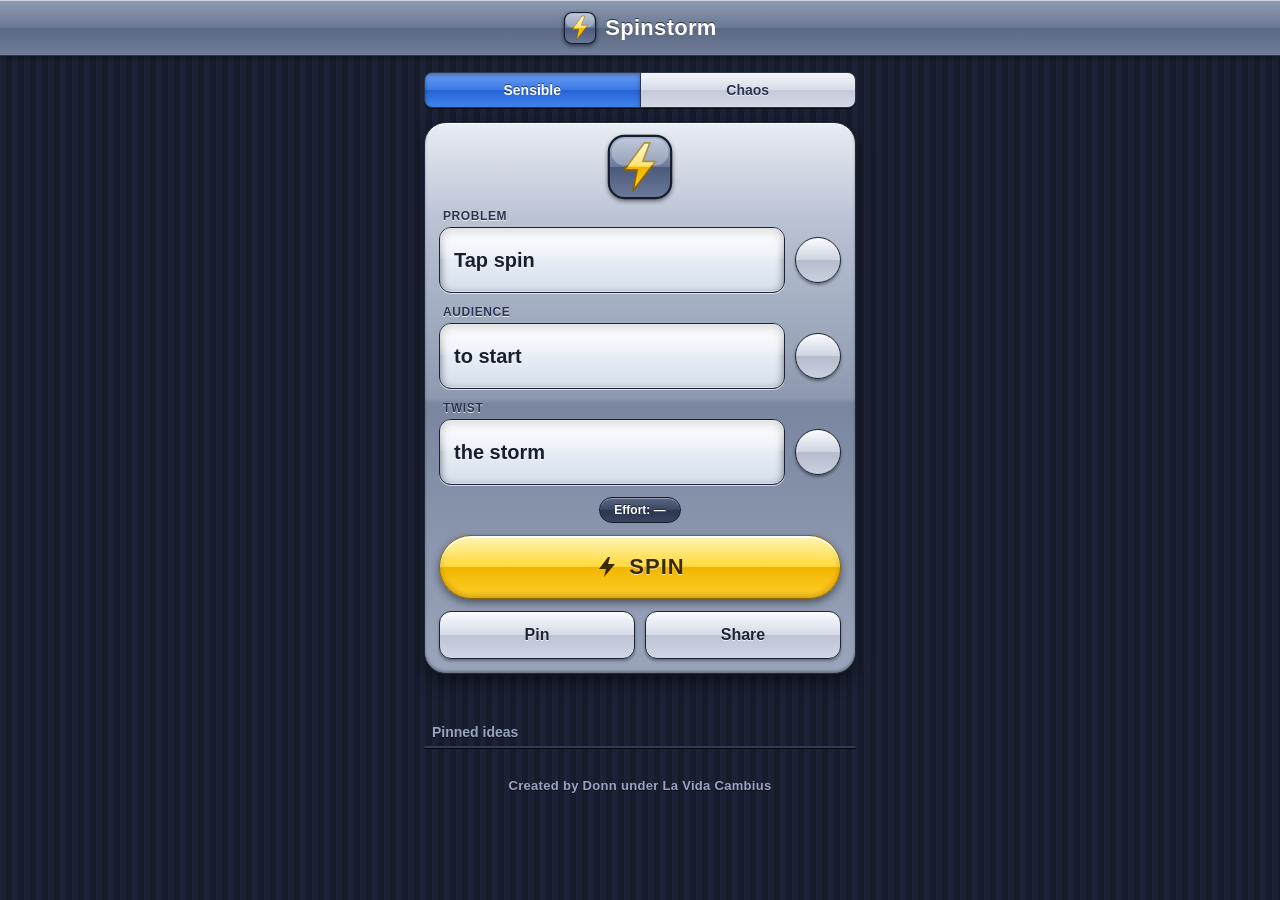
==== public/index.html @ a51ad091 "Rename index.html to index.html" ====
<!DOCTYPE html>
<html lang="en" data-theme="dark">
<head>
<meta charset="utf-8">
<meta name="viewport" content="width=device-width, initial-scale=1, viewport-fit=cover">
<title>Spinstorm</title>
<link rel="icon" href="/favicon.svg" type="image/svg+xml">
<meta property="og:title" content="Spinstorm">
<meta property="og:description" content="Spin the storm. Get a random app idea to build.">
<meta name="description" content="Spin the storm. Get a random app idea to build.">
<style>
:root{--bg1:#c5ccd8;--bg2:#b9c2d0;--ink:#1d2433;--mute:#56607a;--emb:rgba(255,255,255,.8);--tbl:#fff;--tblink:#1d2433;--sep:#d6dae4;--grp:#4c566c;
box-sizing:border-box;padding-top:env(safe-area-inset-top,0px);padding-bottom:env(safe-area-inset-bottom,0px)}
html{scroll-padding-top:env(safe-area-inset-top,0px)}
@media (prefers-color-scheme:dark){:root:not([data-theme="light"]){--bg1:#1b2235;--bg2:#161c2c;--ink:#e8ecf8;--mute:#98a2c0;--emb:rgba(0,0,0,.7);--tbl:#232a3f;--tblink:#e8ecf8;--sep:#323b57;--grp:#9aa5c6}}
:root[data-theme="dark"]{--bg1:#1b2235;--bg2:#161c2c;--ink:#e8ecf8;--mute:#98a2c0;--emb:rgba(0,0,0,.7);--tbl:#232a3f;--tblink:#e8ecf8;--sep:#323b57;--grp:#9aa5c6}
*{box-sizing:border-box}
body{margin:0;min-height:100vh;color:var(--ink);font-family:"Helvetica Neue",Helvetica,Arial,sans-serif;background-color:var(--bg1);background-image:repeating-linear-gradient(90deg,var(--bg1) 0 6px,var(--bg2) 6px 12px);overflow-x:hidden}
.bar{height:56px;display:flex;align-items:center;justify-content:center;gap:8px;background:linear-gradient(#8e9bb3 0%,#6a7893 50%,#5a6884 50%,#6f7d99 100%);border-bottom:1px solid #2c3550;box-shadow:inset 0 1px 0 rgba(255,255,255,.55),0 2px 6px rgba(0,0,0,.4)}
.logo{width:34px;height:34px;filter:drop-shadow(0 2px 2px rgba(0,0,0,.5))}
.logo.big{display:block;width:68px;height:68px;margin:-4px auto 8px}
.bar h1{margin:0;font-size:22px;font-weight:700;color:#fff;text-shadow:0 -1px 0 rgba(0,0,0,.6);letter-spacing:.3px}
.wrap{max-width:460px;margin:0 auto;padding:16px 14px 40px}
.seg{display:flex;border:1px solid #2c3550;border-radius:8px;overflow:hidden;margin:0 auto 14px;box-shadow:0 1px 0 var(--emb)}
.seg button{flex:1;border:0;border-right:1px solid #2c3550;padding:9px;font:inherit;font-weight:700;font-size:14px;color:#2a3350;text-shadow:0 1px 0 rgba(255,255,255,.7);background:linear-gradient(#f4f6fa 0%,#d6dbe6 50%,#c4cad9 50%,#d3d9e6 100%);cursor:pointer}
.seg button:last-child{border-right:0}
.seg button.on{color:#fff;text-shadow:0 -1px 0 rgba(0,0,0,.5);background:linear-gradient(#6aa0f5 0%,#3b78e4 50%,#2562d4 50%,#3f84ee 100%);box-shadow:inset 0 2px 4px rgba(0,0,0,.35)}
.machine{border-radius:22px;padding:14px;border:1px solid #20273b;background:linear-gradient(#e9edf4 0%,#b9c2d3 18%,#8e99b0 50%,#7a869f 51%,#9aa5bb 100%);box-shadow:inset 0 1px 0 #fff,inset 0 -2px 3px rgba(0,0,0,.3),0 8px 18px rgba(0,0,0,.45);position:relative}
.cloud{display:block;margin:-6px auto 8px;width:120px;height:auto;filter:drop-shadow(0 2px 2px rgba(0,0,0,.4))}
.slot{margin-bottom:12px}
.lab{font-size:12px;font-weight:700;color:#2a3350;text-shadow:0 1px 0 rgba(255,255,255,.8);margin:0 0 4px 4px;letter-spacing:.6px;text-transform:uppercase}
.rw{display:flex;gap:10px;align-items:center}
.win{flex:1;min-width:0;height:66px;border-radius:12px;position:relative;overflow:hidden;display:flex;align-items:center;padding:0 14px;background:linear-gradient(#f7fbff,#d5e0ec);border:1px solid #1b2236;box-shadow:inset 0 3px 8px rgba(0,0,0,.55),inset 0 -1px 0 #fff,0 1px 0 rgba(255,255,255,.7)}
.win::after{content:"";position:absolute;left:0;right:0;top:0;height:48%;background:linear-gradient(rgba(255,255,255,.75),rgba(255,255,255,.12));pointer-events:none}
.val{font-size:20px;font-weight:700;color:#18202f;line-height:1.2;position:relative;z-index:1;text-shadow:0 1px 0 rgba(255,255,255,.8)}
.win.spin .val{animation:jit .09s linear infinite;color:#5b667f}
@keyframes jit{0%{transform:translateY(-3px)}50%{transform:translateY(3px)}100%{transform:translateY(-3px)}}
.win.land{animation:land .6s cubic-bezier(.34,1.56,.64,1)}
@keyframes land{0%{transform:translateY(-16px)}100%{transform:none}}
.win.lit{box-shadow:inset 0 3px 8px rgba(0,0,0,.55),0 0 0 2px #ffd83a,0 0 14px rgba(255,216,58,.7)}
.lk{width:46px;height:46px;border-radius:50%;flex:none;border:1px solid #1d2438;cursor:pointer;display:flex;align-items:center;justify-content:center;background:linear-gradient(#fbfcfe 0%,#cdd3e0 50%,#b4bccd 50%,#c9d0de 100%);box-shadow:inset 0 1px 0 #fff,0 2px 3px rgba(0,0,0,.4);transition:transform .2s cubic-bezier(.34,1.56,.64,1)}
.lk:active{transform:scale(.9)}
.lk.on{background:linear-gradient(#fff0a0 0%,#ffd83a 50%,#f2b900 50%,#ffd22b 100%)}
.lk svg{width:22px;height:22px}
.lk .sh{transition:transform .25s cubic-bezier(.34,1.56,.64,1);transform-origin:12px 10px;transform:translateY(-3px) rotate(-28deg)}
.lk.on .sh{transform:none}
.meta{display:flex;align-items:center;justify-content:center;margin:2px 0 12px}
.badge{font-size:12px;font-weight:700;color:#fff;padding:5px 14px;border-radius:99px;text-shadow:0 -1px 0 rgba(0,0,0,.5);background:linear-gradient(#5b6784 0%,#3a4560 50%,#2b3550 50%,#39445f 100%);border:1px solid #151b2b;box-shadow:inset 0 1px 0 rgba(255,255,255,.35)}
.spin-b{width:100%;height:64px;border-radius:32px;border:1px solid #8a6500;cursor:pointer;display:flex;align-items:center;justify-content:center;gap:10px;font:inherit;font-weight:800;font-size:22px;letter-spacing:1px;color:#3b2a00;text-shadow:0 1px 0 rgba(255,255,255,.65);background:linear-gradient(#fff6b8 0%,#ffd83a 50%,#f1b500 50%,#ffd02a 100%);box-shadow:inset 0 2px 0 rgba(255,255,255,.9),inset 0 -3px 5px rgba(150,90,0,.4),0 4px 8px rgba(0,0,0,.45);transition:transform .2s cubic-bezier(.34,1.56,.64,1)}
.spin-b:active{transform:scale(.97) translateY(2px)}
.spin-b svg{width:24px;height:24px}
.two{display:flex;gap:10px;margin-top:12px}
.gb{flex:1;height:48px;border-radius:12px;border:1px solid #1d2438;font:inherit;font-weight:700;font-size:16px;color:#1d2438;text-shadow:0 1px 0 rgba(255,255,255,.8);cursor:pointer;background:linear-gradient(#fbfcfe 0%,#d4d9e6 50%,#bcc4d5 50%,#cfd6e4 100%);box-shadow:inset 0 1px 0 #fff,0 2px 3px rgba(0,0,0,.35);transition:transform .2s cubic-bezier(.34,1.56,.64,1)}
.gb:active{transform:scale(.96)}
.toast{text-align:center;font-size:13px;color:var(--mute);min-height:18px;margin-top:10px;text-shadow:0 1px 0 var(--emb)}
.grp{font-size:14px;font-weight:700;color:var(--grp);margin:22px 8px 6px;text-shadow:0 1px 0 var(--emb)}
.tbl{background:var(--tbl);border:1px solid var(--sep);border-radius:12px;overflow:hidden;box-shadow:0 1px 0 var(--emb)}
.pin{display:flex;gap:8px;align-items:center;padding:12px;border-bottom:1px solid var(--sep);background:var(--tbl)}
.pin:last-child{border-bottom:0}
.pin .t{flex:1;font-size:15px;line-height:1.35;color:var(--tblink)}
.st{font:inherit;font-size:12px;font-weight:700;padding:5px 10px;border-radius:99px;border:1px solid #1d2438;color:#fff;cursor:pointer;text-shadow:0 -1px 0 rgba(0,0,0,.5);background:linear-gradient(#8f99b3,#5d6886);box-shadow:inset 0 1px 0 rgba(255,255,255,.4)}
.st.building{background:linear-gradient(#ffd86a,#e29a0b)}
.st.shipped{background:linear-gradient(#7fe0a7,#1e9c58)}
.ib{width:32px;height:32px;border-radius:50%;border:1px solid #1d2438;color:#1d2438;font-size:14px;cursor:pointer;background:linear-gradient(#fbfcfe,#bcc4d5)}
.empty{padding:14px;color:var(--mute);font-size:14px;background:var(--tbl)}
.partner{text-align:center;margin:10px 0 0;font-size:14px}.partner a{color:var(--grp);font-weight:700;text-shadow:0 1px 0 var(--emb)}
.credit{text-align:center;margin-top:30px;font-size:13px;font-weight:700;color:var(--grp);text-shadow:0 1px 0 var(--emb);letter-spacing:.3px}
.flash{position:fixed;inset:0;pointer-events:none;opacity:0;z-index:9;background:radial-gradient(circle at 50% 35%,#fff7b0,rgba(255,216,58,0) 65%)}
.flash.go{animation:fl .6s ease-out}
@keyframes fl{0%{opacity:0}12%{opacity:.8}28%{opacity:.15}40%{opacity:.6}100%{opacity:0}}
</style>
</head>
<body>
<div class="flash" id="flash"></div>
<svg width="0" height="0" style="position:absolute" aria-hidden="true"><defs><linearGradient id="lb" x1="0" y1="0" x2="0" y2="1"><stop offset="0" stop-color="#a9b6d1"/><stop offset=".5" stop-color="#6b7a9a"/><stop offset=".5" stop-color="#4b5a7c"/><stop offset="1" stop-color="#6b7a9a"/></linearGradient><linearGradient id="lg" x1="0" y1="0" x2="0" y2="1"><stop offset="0" stop-color="#fff6b8"/><stop offset=".5" stop-color="#ffd83a"/><stop offset=".5" stop-color="#f1b500"/><stop offset="1" stop-color="#ffd02a"/></linearGradient><symbol id="lgo" viewBox="0 0 48 48"><rect x="2" y="2" width="44" height="44" rx="11" fill="url(#lb)" stroke="#151b2b" stroke-width="1.5"/><polygon points="27,7 13,26 22,26 19,41 35,20 26,20 31,7" fill="url(#lg)" stroke="#8a6500" stroke-width="1.2" stroke-linejoin="round"/><rect x="4" y="4" width="40" height="19" rx="9" fill="#fff" opacity=".28"/></symbol></defs></svg>
<div class="bar"><svg class="logo" aria-hidden="true"><use href="#lgo"/></svg><h1>Spinstorm</h1></div>
<div class="wrap">
<div class="seg" id="modes"><button class="on" data-m="sensible">Sensible</button><button data-m="chaos">Chaos</button></div>

<div class="machine">
<svg class="logo big" aria-hidden="true"><use href="#lgo"/></svg>

<div class="slot"><p class="lab">Problem</p><div class="rw"><div class="win" id="w0"><span class="val" id="v0">Tap spin</span></div><button class="lk" id="l0" aria-label="Lock problem"></button></div></div>
<div class="slot"><p class="lab">Audience</p><div class="rw"><div class="win" id="w1"><span class="val" id="v1">to start</span></div><button class="lk" id="l1" aria-label="Lock audience"></button></div></div>
<div class="slot"><p class="lab">Twist</p><div class="rw"><div class="win" id="w2"><span class="val" id="v2">the storm</span></div><button class="lk" id="l2" aria-label="Lock twist"></button></div></div>

<div class="meta"><span class="badge" id="eff">Effort: —</span></div>
<button class="spin-b" id="spin"><svg viewBox="0 0 24 24" aria-hidden="true"><polygon points="13,2 4,14 11,14 9,22 20,9 13,9 15,2" fill="#3b2a00"/></svg>SPIN</button>
<div class="two"><button class="gb" id="pin">Pin</button><button class="gb" id="share">Share</button></div>
</div>
<div class="toast" id="toast"></div>

<p class="grp">Pinned ideas</p>
<div class="tbl" id="pins"></div>
<p class="credit">Created by Donn under La Vida Cambius</p>
<p class="partner" id="partner" style="display:none"><a id="plink" href="#">Partner or sponsor with Spinstorm</a></p>
</div>

<script>
document.documentElement.setAttribute("data-theme","dark");
/* SETTINGS: fill these two lines, then save. Leave "" to switch a feature off. */
var GC="";      /* GoatCounter site code, e.g. "spinstorm" (from spinstorm.goatcounter.com) */
var CONTACT="https://forms.gle/J2zn5KLSP5a1tfCPA"; /* partner link: "mailto:you@example.com" or a form link like "https://forms.gle/..." */
function track(p){try{if(window.goatcounter&&window.goatcounter.count)window.goatcounter.count({path:p,event:true})}catch(e){}}
if(GC){var gs=document.createElement("script");gs.async=true;gs.setAttribute("data-goatcounter","https://"+GC+".goatcounter.com/count");gs.src="https://gc.zgo.at/count.js";document.head.appendChild(gs)}
var LOCK='<svg viewBox="0 0 24 24"><path class="sh" d="M8 11V8a4 4 0 0 1 8 0v3" fill="none" stroke="#3a4260" stroke-width="2.2" stroke-linecap="round"/><rect x="5" y="11" width="14" height="10" rx="2.5" fill="#3a4260"/></svg>';
[0,1,2].forEach(function(i){document.getElementById("l"+i).innerHTML=LOCK});
var R=[
["Habit tracker","farmers|students|new parents|night-shift workers|retirees","Built around a streak|Zero sign-up|Works offline|Gamified with badges|Reads out loud"],
["Expense splitter","roommates|taxi drivers|travel groups|church groups|couples","Uses voice only|Works over SMS|Shareable result card|Zero sign-up|Opens in WhatsApp"],
["Language flashcards","students|travelers|freelancers|nurses|immigrants","Has a leaderboard|One screen only|Includes a mascot|Daily five-minute limit|Reads out loud"],
["Recipe manager","new parents|small shops|students|home cooks|food truck owners","Uses voice only|One screen only|Uses photos instead of text|Works offline|No typing allowed"],
["Study timer","students|teachers|night owls|exam candidates|remote workers","Built around a streak|Has a leaderboard|Includes a mascot|Gamified with badges|Runs on a smartwatch"],
["Appointment booker","small shops|freelancers|teachers|barbers|clinics","Works over SMS|Zero sign-up|Works offline|Opens in WhatsApp|Syncs with a calendar"],
["Savings jar","street vendors|students|couples|teenagers|freelancers","Works over SMS|Built around a streak|Pay what you want|Gamified with badges|One screen only"],
["Event planner","church groups|roommates|teachers|wedding guests|sports clubs","Shareable result card|One screen only|Has a leaderboard|Works from a QR code|Syncs with a calendar"],
["Workout log","beginners|runners|office workers|seniors|gym owners","Runs on a smartwatch|Uses voice only|Built around a streak|One screen only|Has a leaderboard"],
["Mood journal","students|night-shift workers|new parents|teenagers|remote workers","Uses a single button|Zero sign-up|Reads out loud|Daily five-minute limit|Has a no-ads promise"],
["Reading list","students|book clubs|commuters|teachers|retirees","Has a leaderboard|One screen only|Works from a QR code|Built around a streak|Includes a mascot"],
["Plant care reminder","apartment dwellers|farmers|office workers|retirees|florists","Uses photos instead of text|Works offline|Includes a mascot|Zero sign-up|Reads out loud"],
["Pet care planner","dog owners|new parents|vets|shelters|students","Works from a QR code|Shareable result card|Includes a mascot|Syncs with a calendar|Uses photos instead of text"],
["Meal prepper","students|gym goers|new parents|office workers|seniors","Uses photos instead of text|One screen only|Works offline|Daily five-minute limit|Powered by a chatbot"],
["Carpool organizer","commuters|school parents|church groups|office workers|sports clubs","Opens in WhatsApp|Works over SMS|Works from a QR code|Zero sign-up|One screen only"],
["Gift list","couples|new parents|teachers|students|coworkers","Shareable result card|Zero sign-up|Works from a QR code|Uses photos instead of text|One screen only"],
["Packing list","travelers|campers|students|new parents|business travelers","Works offline|One screen only|Powered by a chatbot|Shareable result card|Uses a single button"],
["Chore chart","roommates|new parents|families|teenagers|shared housing","Gamified with badges|Has a leaderboard|Includes a mascot|Built around a streak|Works from a QR code"],
["Bill reminder","freelancers|students|seniors|roommates|small shops","Works over SMS|Syncs with a calendar|Zero sign-up|Reads out loud|Runs on a smartwatch"],
["Budget tracker","students|freelancers|couples|street vendors|retirees","Uses voice only|One screen only|Works offline|Pay what you want|Gamified with badges"],
["Invoice maker","freelancers|barbers|small shops|photographers|tutors","Opens in WhatsApp|Works offline|Uses a single button|Zero sign-up|
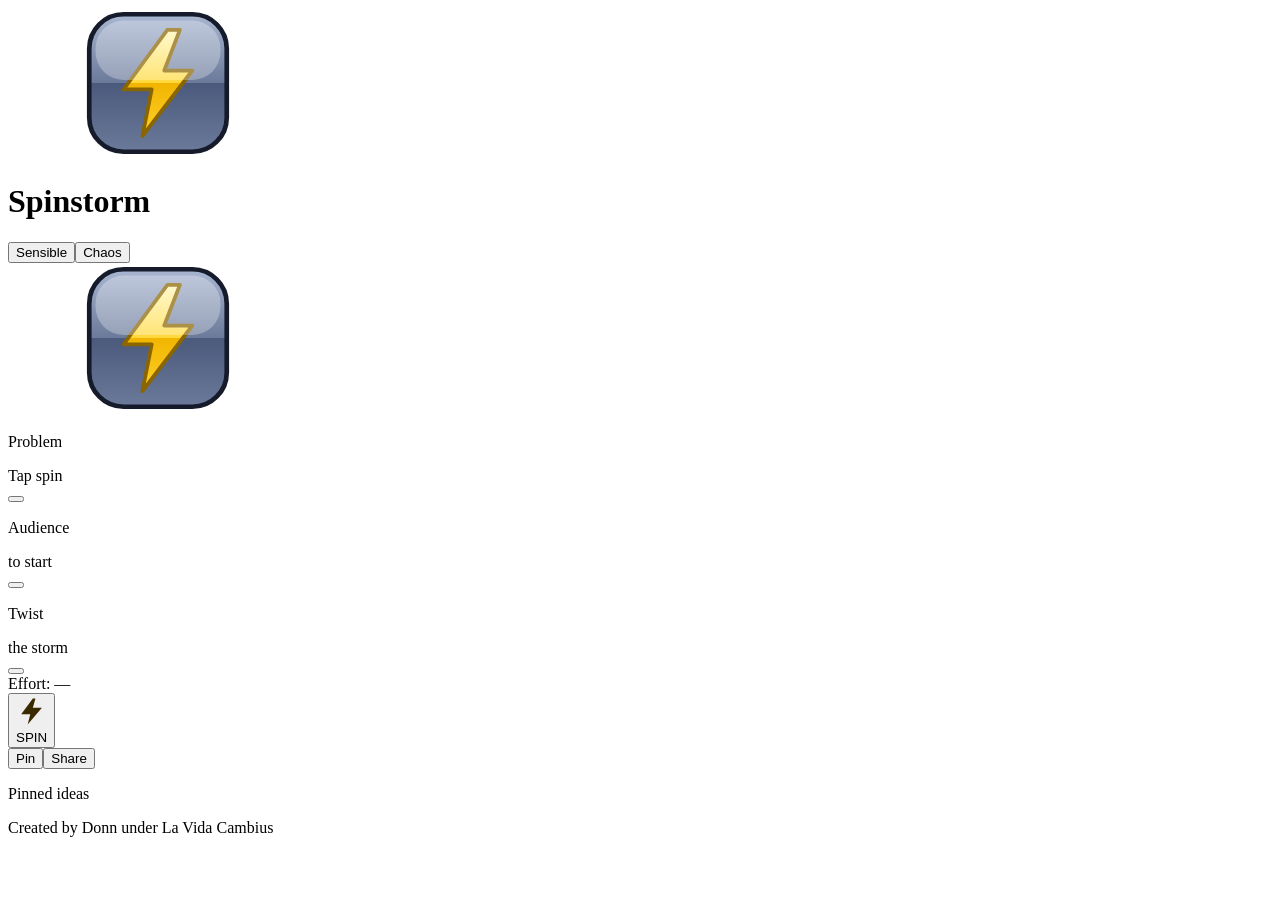
==== commit 8a4d36a5: "Remove inline styles and add external scripts" ====
--- a/public/index.html
+++ b/public/index.html
@@ -8,67 +8,7 @@
 <meta property="og:title" content="Spinstorm">
 <meta property="og:description" content="Spin the storm. Get a random app idea to build.">
 <meta name="description" content="Spin the storm. Get a random app idea to build.">
-<style>
-:root{--bg1:#c5ccd8;--bg2:#b9c2d0;--ink:#1d2433;--mute:#56607a;--emb:rgba(255,255,255,.8);--tbl:#fff;--tblink:#1d2433;--sep:#d6dae4;--grp:#4c566c;
-box-sizing:border-box;padding-top:env(safe-area-inset-top,0px);padding-bottom:env(safe-area-inset-bottom,0px)}
-html{scroll-padding-top:env(safe-area-inset-top,0px)}
-@media (prefers-color-scheme:dark){:root:not([data-theme="light"]){--bg1:#1b2235;--bg2:#161c2c;--ink:#e8ecf8;--mute:#98a2c0;--emb:rgba(0,0,0,.7);--tbl:#232a3f;--tblink:#e8ecf8;--sep:#323b57;--grp:#9aa5c6}}
-:root[data-theme="dark"]{--bg1:#1b2235;--bg2:#161c2c;--ink:#e8ecf8;--mute:#98a2c0;--emb:rgba(0,0,0,.7);--tbl:#232a3f;--tblink:#e8ecf8;--sep:#323b57;--grp:#9aa5c6}
-*{box-sizing:border-box}
-body{margin:0;min-height:100vh;color:var(--ink);font-family:"Helvetica Neue",Helvetica,Arial,sans-serif;background-color:var(--bg1);background-image:repeating-linear-gradient(90deg,var(--bg1) 0 6px,var(--bg2) 6px 12px);overflow-x:hidden}
-.bar{height:56px;display:flex;align-items:center;justify-content:center;gap:8px;background:linear-gradient(#8e9bb3 0%,#6a7893 50%,#5a6884 50%,#6f7d99 100%);border-bottom:1px solid #2c3550;box-shadow:inset 0 1px 0 rgba(255,255,255,.55),0 2px 6px rgba(0,0,0,.4)}
-.logo{width:34px;height:34px;filter:drop-shadow(0 2px 2px rgba(0,0,0,.5))}
-.logo.big{display:block;width:68px;height:68px;margin:-4px auto 8px}
-.bar h1{margin:0;font-size:22px;font-weight:700;color:#fff;text-shadow:0 -1px 0 rgba(0,0,0,.6);letter-spacing:.3px}
-.wrap{max-width:460px;margin:0 auto;padding:16px 14px 40px}
-.seg{display:flex;border:1px solid #2c3550;border-radius:8px;overflow:hidden;margin:0 auto 14px;box-shadow:0 1px 0 var(--emb)}
-.seg button{flex:1;border:0;border-right:1px solid #2c3550;padding:9px;font:inherit;font-weight:700;font-size:14px;color:#2a3350;text-shadow:0 1px 0 rgba(255,255,255,.7);background:linear-gradient(#f4f6fa 0%,#d6dbe6 50%,#c4cad9 50%,#d3d9e6 100%);cursor:pointer}
-.seg button:last-child{border-right:0}
-.seg button.on{color:#fff;text-shadow:0 -1px 0 rgba(0,0,0,.5);background:linear-gradient(#6aa0f5 0%,#3b78e4 50%,#2562d4 50%,#3f84ee 100%);box-shadow:inset 0 2px 4px rgba(0,0,0,.35)}
-.machine{border-radius:22px;padding:14px;border:1px solid #20273b;background:linear-gradient(#e9edf4 0%,#b9c2d3 18%,#8e99b0 50%,#7a869f 51%,#9aa5bb 100%);box-shadow:inset 0 1px 0 #fff,inset 0 -2px 3px rgba(0,0,0,.3),0 8px 18px rgba(0,0,0,.45);position:relative}
-.cloud{display:block;margin:-6px auto 8px;width:120px;height:auto;filter:drop-shadow(0 2px 2px rgba(0,0,0,.4))}
-.slot{margin-bottom:12px}
-.lab{font-size:12px;font-weight:700;color:#2a3350;text-shadow:0 1px 0 rgba(255,255,255,.8);margin:0 0 4px 4px;letter-spacing:.6px;text-transform:uppercase}
-.rw{display:flex;gap:10px;align-items:center}
-.win{flex:1;min-width:0;height:66px;border-radius:12px;position:relative;overflow:hidden;display:flex;align-items:center;padding:0 14px;background:linear-gradient(#f7fbff,#d5e0ec);border:1px solid #1b2236;box-shadow:inset 0 3px 8px rgba(0,0,0,.55),inset 0 -1px 0 #fff,0 1px 0 rgba(255,255,255,.7)}
-.win::after{content:"";position:absolute;left:0;right:0;top:0;height:48%;background:linear-gradient(rgba(255,255,255,.75),rgba(255,255,255,.12));pointer-events:none}
-.val{font-size:20px;font-weight:700;color:#18202f;line-height:1.2;position:relative;z-index:1;text-shadow:0 1px 0 rgba(255,255,255,.8)}
-.win.spin .val{animation:jit .09s linear infinite;color:#5b667f}
-@keyframes jit{0%{transform:translateY(-3px)}50%{transform:translateY(3px)}100%{transform:translateY(-3px)}}
-.win.land{animation:land .6s cubic-bezier(.34,1.56,.64,1)}
-@keyframes land{0%{transform:translateY(-16px)}100%{transform:none}}
-.win.lit{box-shadow:inset 0 3px 8px rgba(0,0,0,.55),0 0 0 2px #ffd83a,0 0 14px rgba(255,216,58,.7)}
-.lk{width:46px;height:46px;border-radius:50%;flex:none;border:1px solid #1d2438;cursor:pointer;display:flex;align-items:center;justify-content:center;background:linear-gradient(#fbfcfe 0%,#cdd3e0 50%,#b4bccd 50%,#c9d0de 100%);box-shadow:inset 0 1px 0 #fff,0 2px 3px rgba(0,0,0,.4);transition:transform .2s cubic-bezier(.34,1.56,.64,1)}
-.lk:active{transform:scale(.9)}
-.lk.on{background:linear-gradient(#fff0a0 0%,#ffd83a 50%,#f2b900 50%,#ffd22b 100%)}
-.lk svg{width:22px;height:22px}
-.lk .sh{transition:transform .25s cubic-bezier(.34,1.56,.64,1);transform-origin:12px 10px;transform:translateY(-3px) rotate(-28deg)}
-.lk.on .sh{transform:none}
-.meta{display:flex;align-items:center;justify-content:center;margin:2px 0 12px}
-.badge{font-size:12px;font-weight:700;color:#fff;padding:5px 14px;border-radius:99px;text-shadow:0 -1px 0 rgba(0,0,0,.5);background:linear-gradient(#5b6784 0%,#3a4560 50%,#2b3550 50%,#39445f 100%);border:1px solid #151b2b;box-shadow:inset 0 1px 0 rgba(255,255,255,.35)}
-.spin-b{width:100%;height:64px;border-radius:32px;border:1px solid #8a6500;cursor:pointer;display:flex;align-items:center;justify-content:center;gap:10px;font:inherit;font-weight:800;font-size:22px;letter-spacing:1px;color:#3b2a00;text-shadow:0 1px 0 rgba(255,255,255,.65);background:linear-gradient(#fff6b8 0%,#ffd83a 50%,#f1b500 50%,#ffd02a 100%);box-shadow:inset 0 2px 0 rgba(255,255,255,.9),inset 0 -3px 5px rgba(150,90,0,.4),0 4px 8px rgba(0,0,0,.45);transition:transform .2s cubic-bezier(.34,1.56,.64,1)}
-.spin-b:active{transform:scale(.97) translateY(2px)}
-.spin-b svg{width:24px;height:24px}
-.two{display:flex;gap:10px;margin-top:12px}
-.gb{flex:1;height:48px;border-radius:12px;border:1px solid #1d2438;font:inherit;font-weight:700;font-size:16px;color:#1d2438;text-shadow:0 1px 0 rgba(255,255,255,.8);cursor:pointer;background:linear-gradient(#fbfcfe 0%,#d4d9e6 50%,#bcc4d5 50%,#cfd6e4 100%);box-shadow:inset 0 1px 0 #fff,0 2px 3px rgba(0,0,0,.35);transition:transform .2s cubic-bezier(.34,1.56,.64,1)}
-.gb:active{transform:scale(.96)}
-.toast{text-align:center;font-size:13px;color:var(--mute);min-height:18px;margin-top:10px;text-shadow:0 1px 0 var(--emb)}
-.grp{font-size:14px;font-weight:700;color:var(--grp);margin:22px 8px 6px;text-shadow:0 1px 0 var(--emb)}
-.tbl{background:var(--tbl);border:1px solid var(--sep);border-radius:12px;overflow:hidden;box-shadow:0 1px 0 var(--emb)}
-.pin{display:flex;gap:8px;align-items:center;padding:12px;border-bottom:1px solid var(--sep);background:var(--tbl)}
-.pin:last-child{border-bottom:0}
-.pin .t{flex:1;font-size:15px;line-height:1.35;color:var(--tblink)}
-.st{font:inherit;font-size:12px;font-weight:700;padding:5px 10px;border-radius:99px;border:1px solid #1d2438;color:#fff;cursor:pointer;text-shadow:0 -1px 0 rgba(0,0,0,.5);background:linear-gradient(#8f99b3,#5d6886);box-shadow:inset 0 1px 0 rgba(255,255,255,.4)}
-.st.building{background:linear-gradient(#ffd86a,#e29a0b)}
-.st.shipped{background:linear-gradient(#7fe0a7,#1e9c58)}
-.ib{width:32px;height:32px;border-radius:50%;border:1px solid #1d2438;color:#1d2438;font-size:14px;cursor:pointer;background:linear-gradient(#fbfcfe,#bcc4d5)}
-.empty{padding:14px;color:var(--mute);font-size:14px;background:var(--tbl)}
-.partner{text-align:center;margin:10px 0 0;font-size:14px}.partner a{color:var(--grp);font-weight:700;text-shadow:0 1px 0 var(--emb)}
-.credit{text-align:center;margin-top:30px;font-size:13px;font-weight:700;color:var(--grp);text-shadow:0 1px 0 var(--emb);letter-spacing:.3px}
-.flash{position:fixed;inset:0;pointer-events:none;opacity:0;z-index:9;background:radial-gradient(circle at 50% 35%,#fff7b0,rgba(255,216,58,0) 65%)}
-.flash.go{animation:fl .6s ease-out}
-@keyframes fl{0%{opacity:0}12%{opacity:.8}28%{opacity:.15}40%{opacity:.6}100%{opacity:0}}
-</style>
+<link rel="stylesheet" href="style.css">
 </head>
 <body>
 <div class="flash" id="flash"></div>
@@ -96,34 +36,8 @@
 <p class="partner" id="partner" style="display:none"><a id="plink" href="#">Partner or sponsor with Spinstorm</a></p>
 </div>
 
-<script>
-document.documentElement.setAttribute("data-theme","dark");
-/* SETTINGS: fill these two lines, then save. Leave "" to switch a feature off. */
-var GC="";      /* GoatCounter site code, e.g. "spinstorm" (from spinstorm.goatcounter.com) */
-var CONTACT="https://forms.gle/J2zn5KLSP5a1tfCPA"; /* partner link: "mailto:you@example.com" or a form link like "https://forms.gle/..." */
-function track(p){try{if(window.goatcounter&&window.goatcounter.count)window.goatcounter.count({path:p,event:true})}catch(e){}}
-if(GC){var gs=document.createElement("script");gs.async=true;gs.setAttribute("data-goatcounter","https://"+GC+".goatcounter.com/count");gs.src="https://gc.zgo.at/count.js";document.head.appendChild(gs)}
-var LOCK='<svg viewBox="0 0 24 24"><path class="sh" d="M8 11V8a4 4 0 0 1 8 0v3" fill="none" stroke="#3a4260" stroke-width="2.2" stroke-linecap="round"/><rect x="5" y="11" width="14" height="10" rx="2.5" fill="#3a4260"/></svg>';
-[0,1,2].forEach(function(i){document.getElementById("l"+i).innerHTML=LOCK});
-var R=[
-["Habit tracker","farmers|students|new parents|night-shift workers|retirees","Built around a streak|Zero sign-up|Works offline|Gamified with badges|Reads out loud"],
-["Expense splitter","roommates|taxi drivers|travel groups|church groups|couples","Uses voice only|Works over SMS|Shareable result card|Zero sign-up|Opens in WhatsApp"],
-["Language flashcards","students|travelers|freelancers|nurses|immigrants","Has a leaderboard|One screen only|Includes a mascot|Daily five-minute limit|Reads out loud"],
-["Recipe manager","new parents|small shops|students|home cooks|food truck owners","Uses voice only|One screen only|Uses photos instead of text|Works offline|No typing allowed"],
-["Study timer","students|teachers|night owls|exam candidates|remote workers","Built around a streak|Has a leaderboard|Includes a mascot|Gamified with badges|Runs on a smartwatch"],
-["Appointment booker","small shops|freelancers|teachers|barbers|clinics","Works over SMS|Zero sign-up|Works offline|Opens in WhatsApp|Syncs with a calendar"],
-["Savings jar","street vendors|students|couples|teenagers|freelancers","Works over SMS|Built around a streak|Pay what you want|Gamified with badges|One screen only"],
-["Event planner","church groups|roommates|teachers|wedding guests|sports clubs","Shareable result card|One screen only|Has a leaderboard|Works from a QR code|Syncs with a calendar"],
-["Workout log","beginners|runners|office workers|seniors|gym owners","Runs on a smartwatch|Uses voice only|Built around a streak|One screen only|Has a leaderboard"],
-["Mood journal","students|night-shift workers|new parents|teenagers|remote workers","Uses a single button|Zero sign-up|Reads out loud|Daily five-minute limit|Has a no-ads promise"],
-["Reading list","students|book clubs|commuters|teachers|retirees","Has a leaderboard|One screen only|Works from a QR code|Built around a streak|Includes a mascot"],
-["Plant care reminder","apartment dwellers|farmers|office workers|retirees|florists","Uses photos instead of text|Works offline|Includes a mascot|Zero sign-up|Reads out loud"],
-["Pet care planner","dog owners|new parents|vets|shelters|students","Works from a QR code|Shareable result card|Includes a mascot|Syncs with a calendar|Uses photos instead of text"],
-["Meal prepper","students|gym goers|new parents|office workers|seniors","Uses photos instead of text|One screen only|Works offline|Daily five-minute limit|Powered by a chatbot"],
-["Carpool organizer","commuters|school parents|church groups|office workers|sports clubs","Opens in WhatsApp|Works over SMS|Works from a QR code|Zero sign-up|One screen only"],
-["Gift list","couples|new parents|teachers|students|coworkers","Shareable result card|Zero sign-up|Works from a QR code|Uses photos instead of text|One screen only"],
-["Packing list","travelers|campers|students|new parents|business travelers","Works offline|One screen only|Powered by a chatbot|Shareable result card|Uses a single button"],
-["Chore chart","roommates|new parents|families|teenagers|shared housing","Gamified with badges|Has a leaderboard|Includes a mascot|Built around a streak|Works from a QR code"],
-["Bill reminder","freelancers|students|seniors|roommates|small shops","Works over SMS|Syncs with a calendar|Zero sign-up|Reads out loud|Runs on a smartwatch"],
-["Budget tracker","students|freelancers|couples|street vendors|retirees","Uses voice only|One screen only|Works offline|Pay what you want|Gamified with badges"],
-["Invoice maker","freelancers|barbers|small shops|photographers|tutors","Opens in WhatsApp|Works offline|Uses a single button|Zero sign-up|
+<script src="data.js"></script>
+<script src="app.js"></script>
+<script src="poster.js"></script>
+</body>
+  </html>
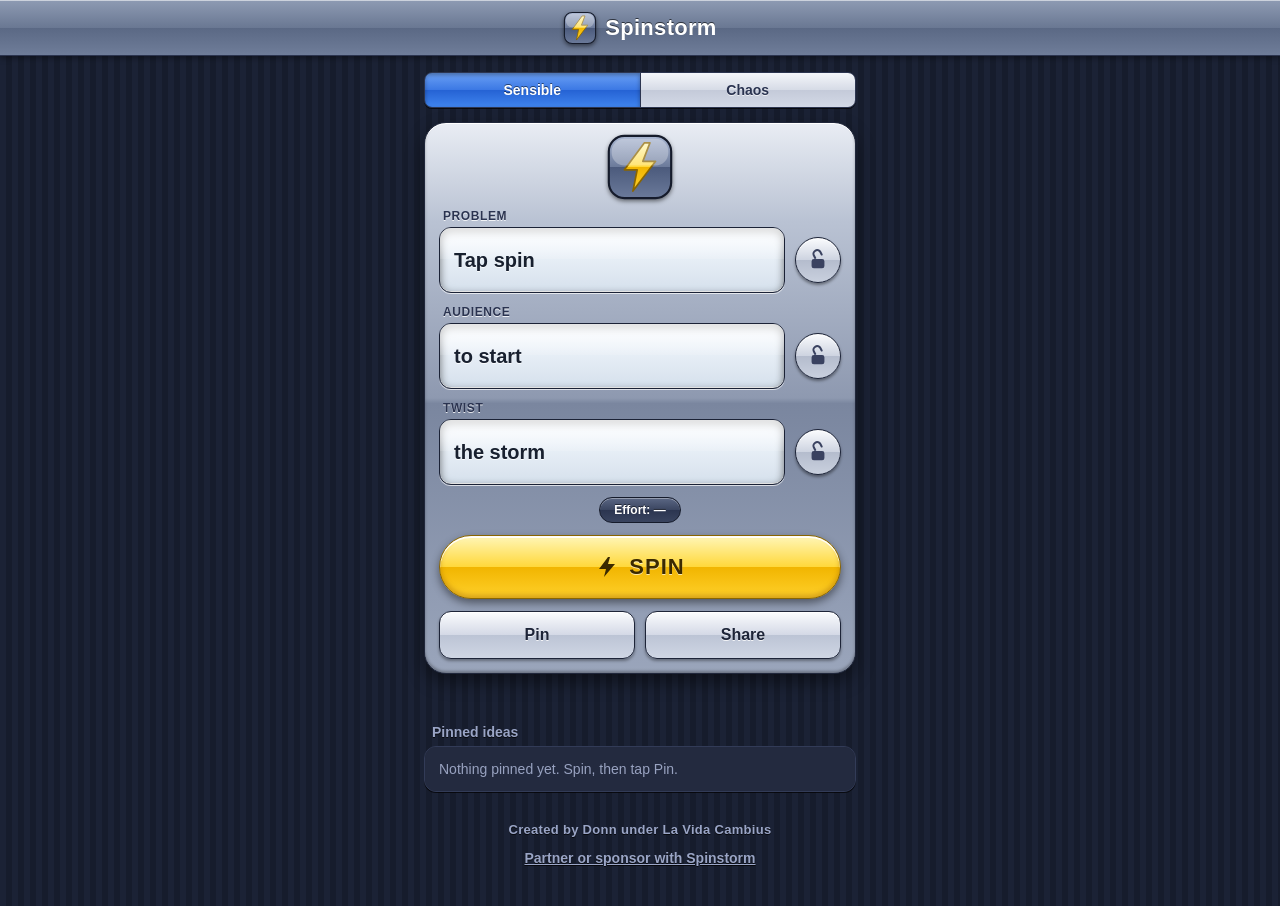
==== commit 044169c4: "Add feed.js script to index.html" ====
--- a/public/index.html
+++ b/public/index.html
@@ -39,5 +39,6 @@
 <script src="data.js"></script>
 <script src="app.js"></script>
 <script src="poster.js"></script>
+  <script src="feed.js"></script>
 </body>
   </html>
--- a/public/style.css
+++ b/public/style.css
@@ -0,0 +1,59 @@
+:root{--bg1:#c5ccd8;--bg2:#b9c2d0;--ink:#1d2433;--mute:#56607a;--emb:rgba(255,255,255,.8);--tbl:#fff;--tblink:#1d2433;--sep:#d6dae4;--grp:#4c566c;
+box-sizing:border-box;padding-top:env(safe-area-inset-top,0px);padding-bottom:env(safe-area-inset-bottom,0px)}
+html{scroll-padding-top:env(safe-area-inset-top,0px)}
+@media (prefers-color-scheme:dark){:root:not([data-theme="light"]){--bg1:#1b2235;--bg2:#161c2c;--ink:#e8ecf8;--mute:#98a2c0;--emb:rgba(0,0,0,.7);--tbl:#232a3f;--tblink:#e8ecf8;--sep:#323b57;--grp:#9aa5c6}}
+:root[data-theme="dark"]{--bg1:#1b2235;--bg2:#161c2c;--ink:#e8ecf8;--mute:#98a2c0;--emb:rgba(0,0,0,.7);--tbl:#232a3f;--tblink:#e8ecf8;--sep:#323b57;--grp:#9aa5c6}
+*{box-sizing:border-box}
+body{margin:0;min-height:100vh;color:var(--ink);font-family:"Helvetica Neue",Helvetica,Arial,sans-serif;background-color:var(--bg1);background-image:repeating-linear-gradient(90deg,var(--bg1) 0 6px,var(--bg2) 6px 12px);overflow-x:hidden}
+.bar{height:56px;display:flex;align-items:center;justify-content:center;gap:8px;background:linear-gradient(#8e9bb3 0%,#6a7893 50%,#5a6884 50%,#6f7d99 100%);border-bottom:1px solid #2c3550;box-shadow:inset 0 1px 0 rgba(255,255,255,.55),0 2px 6px rgba(0,0,0,.4)}
+.logo{width:34px;height:34px;filter:drop-shadow(0 2px 2px rgba(0,0,0,.5))}
+.logo.big{display:block;width:68px;height:68px;margin:-4px auto 8px}
+.bar h1{margin:0;font-size:22px;font-weight:700;color:#fff;text-shadow:0 -1px 0 rgba(0,0,0,.6);letter-spacing:.3px}
+.wrap{max-width:460px;margin:0 auto;padding:16px 14px 40px}
+.seg{display:flex;border:1px solid #2c3550;border-radius:8px;overflow:hidden;margin:0 auto 14px;box-shadow:0 1px 0 var(--emb)}
+.seg button{flex:1;border:0;border-right:1px solid #2c3550;padding:9px;font:inherit;font-weight:700;font-size:14px;color:#2a3350;text-shadow:0 1px 0 rgba(255,255,255,.7);background:linear-gradient(#f4f6fa 0%,#d6dbe6 50%,#c4cad9 50%,#d3d9e6 100%);cursor:pointer}
+.seg button:last-child{border-right:0}
+.seg button.on{color:#fff;text-shadow:0 -1px 0 rgba(0,0,0,.5);background:linear-gradient(#6aa0f5 0%,#3b78e4 50%,#2562d4 50%,#3f84ee 100%);box-shadow:inset 0 2px 4px rgba(0,0,0,.35)}
+.machine{border-radius:22px;padding:14px;border:1px solid #20273b;background:linear-gradient(#e9edf4 0%,#b9c2d3 18%,#8e99b0 50%,#7a869f 51%,#9aa5bb 100%);box-shadow:inset 0 1px 0 #fff,inset 0 -2px 3px rgba(0,0,0,.3),0 8px 18px rgba(0,0,0,.45);position:relative}
+.cloud{display:block;margin:-6px auto 8px;width:120px;height:auto;filter:drop-shadow(0 2px 2px rgba(0,0,0,.4))}
+.slot{margin-bottom:12px}
+.lab{font-size:12px;font-weight:700;color:#2a3350;text-shadow:0 1px 0 rgba(255,255,255,.8);margin:0 0 4px 4px;letter-spacing:.6px;text-transform:uppercase}
+.rw{display:flex;gap:10px;align-items:center}
+.win{flex:1;min-width:0;height:66px;border-radius:12px;position:relative;overflow:hidden;display:flex;align-items:center;padding:0 14px;background:linear-gradient(#f7fbff,#d5e0ec);border:1px solid #1b2236;box-shadow:inset 0 3px 8px rgba(0,0,0,.55),inset 0 -1px 0 #fff,0 1px 0 rgba(255,255,255,.7)}
+.win::after{content:"";position:absolute;left:0;right:0;top:0;height:48%;background:linear-gradient(rgba(255,255,255,.75),rgba(255,255,255,.12));pointer-events:none}
+.val{font-size:20px;font-weight:700;color:#18202f;line-height:1.2;position:relative;z-index:1;text-shadow:0 1px 0 rgba(255,255,255,.8)}
+.win.spin .val{animation:jit .09s linear infinite;color:#5b667f}
+@keyframes jit{0%{transform:translateY(-3px)}50%{transform:translateY(3px)}100%{transform:translateY(-3px)}}
+.win.land{animation:land .6s cubic-bezier(.34,1.56,.64,1)}
+@keyframes land{0%{transform:translateY(-16px)}100%{transform:none}}
+.win.lit{box-shadow:inset 0 3px 8px rgba(0,0,0,.55),0 0 0 2px #ffd83a,0 0 14px rgba(255,216,58,.7)}
+.lk{width:46px;height:46px;border-radius:50%;flex:none;border:1px solid #1d2438;cursor:pointer;display:flex;align-items:center;justify-content:center;background:linear-gradient(#fbfcfe 0%,#cdd3e0 50%,#b4bccd 50%,#c9d0de 100%);box-shadow:inset 0 1px 0 #fff,0 2px 3px rgba(0,0,0,.4);transition:transform .2s cubic-bezier(.34,1.56,.64,1)}
+.lk:active{transform:scale(.9)}
+.lk.on{background:linear-gradient(#fff0a0 0%,#ffd83a 50%,#f2b900 50%,#ffd22b 100%)}
+.lk svg{width:22px;height:22px}
+.lk .sh{transition:transform .25s cubic-bezier(.34,1.56,.64,1);transform-origin:12px 10px;transform:translateY(-3px) rotate(-28deg)}
+.lk.on .sh{transform:none}
+.meta{display:flex;align-items:center;justify-content:center;margin:2px 0 12px}
+.badge{font-size:12px;font-weight:700;color:#fff;padding:5px 14px;border-radius:99px;text-shadow:0 -1px 0 rgba(0,0,0,.5);background:linear-gradient(#5b6784 0%,#3a4560 50%,#2b3550 50%,#39445f 100%);border:1px solid #151b2b;box-shadow:inset 0 1px 0 rgba(255,255,255,.35)}
+.spin-b{width:100%;height:64px;border-radius:32px;border:1px solid #8a6500;cursor:pointer;display:flex;align-items:center;justify-content:center;gap:10px;font:inherit;font-weight:800;font-size:22px;letter-spacing:1px;color:#3b2a00;text-shadow:0 1px 0 rgba(255,255,255,.65);background:linear-gradient(#fff6b8 0%,#ffd83a 50%,#f1b500 50%,#ffd02a 100%);box-shadow:inset 0 2px 0 rgba(255,255,255,.9),inset 0 -3px 5px rgba(150,90,0,.4),0 4px 8px rgba(0,0,0,.45);transition:transform .2s cubic-bezier(.34,1.56,.64,1)}
+.spin-b:active{transform:scale(.97) translateY(2px)}
+.spin-b svg{width:24px;height:24px}
+.two{display:flex;gap:10px;margin-top:12px}
+.gb{flex:1;height:48px;border-radius:12px;border:1px solid #1d2438;font:inherit;font-weight:700;font-size:16px;color:#1d2438;text-shadow:0 1px 0 rgba(255,255,255,.8);cursor:pointer;background:linear-gradient(#fbfcfe 0%,#d4d9e6 50%,#bcc4d5 50%,#cfd6e4 100%);box-shadow:inset 0 1px 0 #fff,0 2px 3px rgba(0,0,0,.35);transition:transform .2s cubic-bezier(.34,1.56,.64,1)}
+.gb:active{transform:scale(.96)}
+.toast{text-align:center;font-size:13px;color:var(--mute);min-height:18px;margin-top:10px;text-shadow:0 1px 0 var(--emb)}
+.grp{font-size:14px;font-weight:700;color:var(--grp);margin:22px 8px 6px;text-shadow:0 1px 0 var(--emb)}
+.tbl{background:var(--tbl);border:1px solid var(--sep);border-radius:12px;overflow:hidden;box-shadow:0 1px 0 var(--emb)}
+.pin{display:flex;gap:8px;align-items:center;padding:12px;border-bottom:1px solid var(--sep);background:var(--tbl)}
+.pin:last-child{border-bottom:0}
+.pin .t{flex:1;font-size:15px;line-height:1.35;color:var(--tblink)}
+.st{font:inherit;font-size:12px;font-weight:700;padding:5px 10px;border-radius:99px;border:1px solid #1d2438;color:#fff;cursor:pointer;text-shadow:0 -1px 0 rgba(0,0,0,.5);background:linear-gradient(#8f99b3,#5d6886);box-shadow:inset 0 1px 0 rgba(255,255,255,.4)}
+.st.building{background:linear-gradient(#ffd86a,#e29a0b)}
+.st.shipped{background:linear-gradient(#7fe0a7,#1e9c58)}
+.ib{width:32px;height:32px;border-radius:50%;border:1px solid #1d2438;color:#1d2438;font-size:14px;cursor:pointer;background:linear-gradient(#fbfcfe,#bcc4d5)}
+.empty{padding:14px;color:var(--mute);font-size:14px;background:var(--tbl)}
+.partner{text-align:center;margin:10px 0 0;font-size:14px}.partner a{color:var(--grp);font-weight:700;text-shadow:0 1px 0 var(--emb)}
+.credit{text-align:center;margin-top:30px;font-size:13px;font-weight:700;color:var(--grp);text-shadow:0 1px 0 var(--emb);letter-spacing:.3px}
+.flash{position:fixed;inset:0;pointer-events:none;opacity:0;z-index:9;background:radial-gradient(circle at 50% 35%,#fff7b0,rgba(255,216,58,0) 65%)}
+.flash.go{animation:fl .6s ease-out}
+@keyframes fl{0%{opacity:0}12%{opacity:.8}28%{opacity:.15}40%{opacity:.6}100%{opacity:0}}
